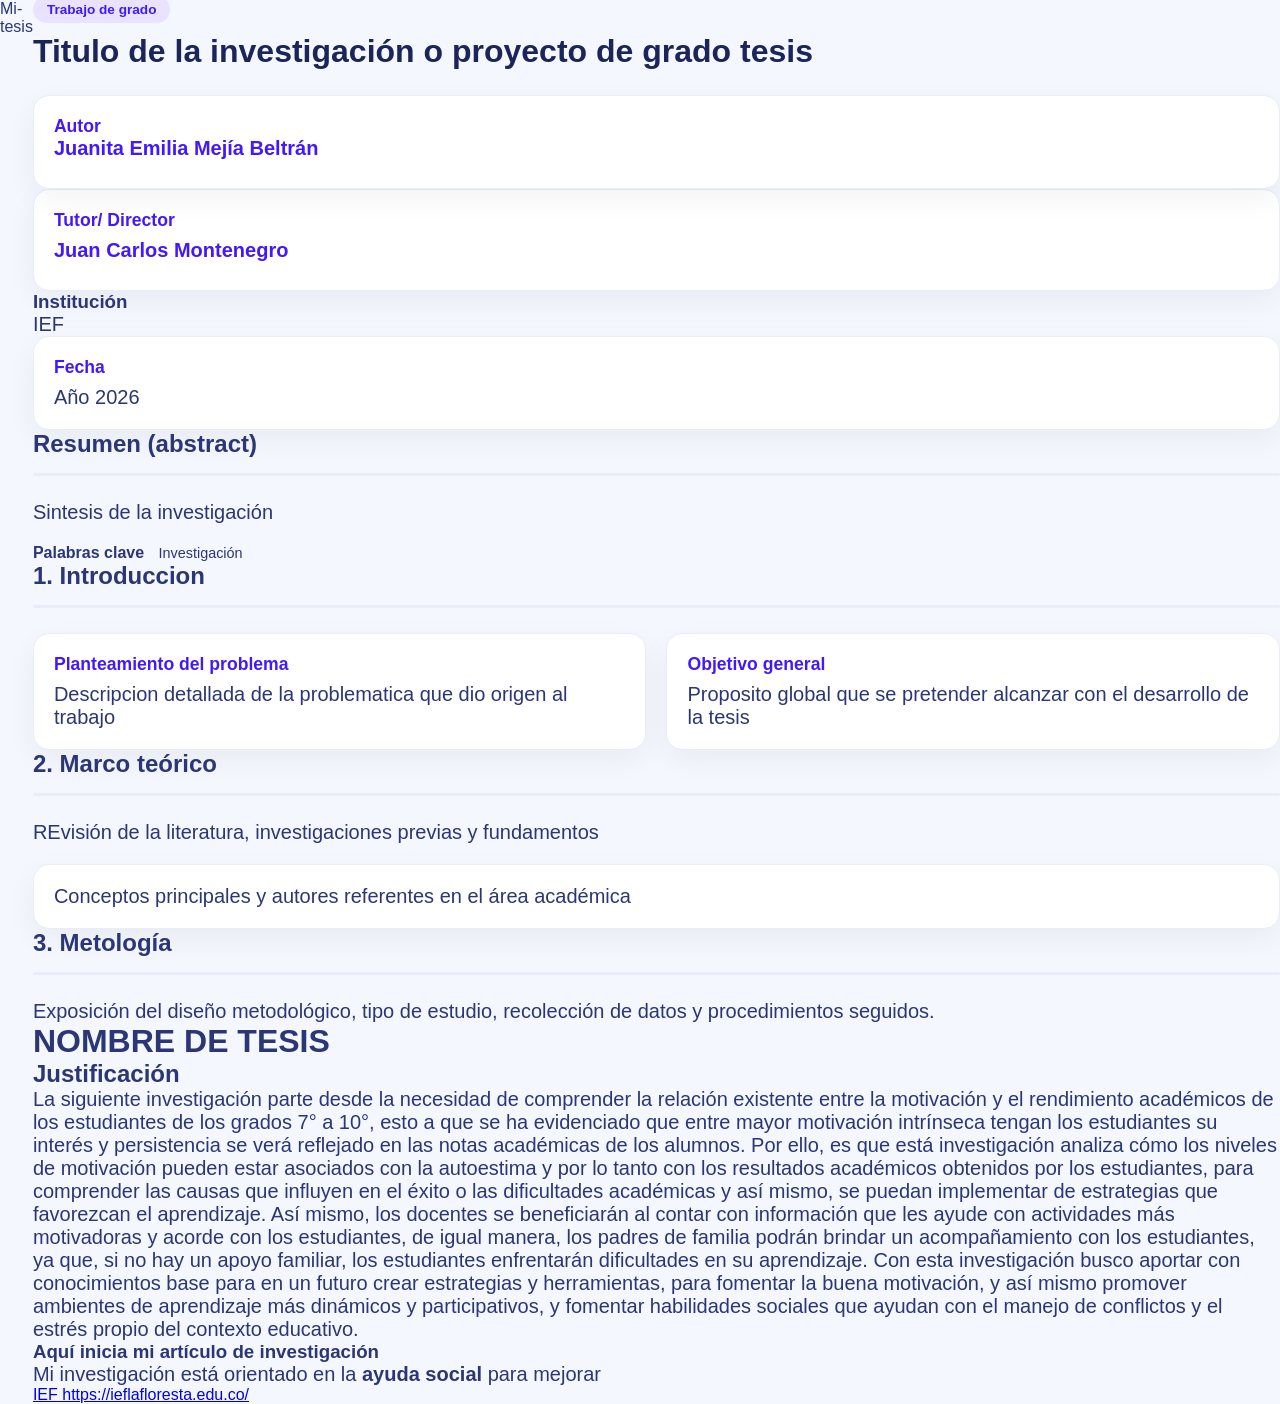
==== index.html @ d7e02ae6 "Correct HTML tags and structure in index.html Fixed HTML structure and corrected tags." ====
<!doctype html>
<html>
<head>
<meta charset="UTF-8">
<tittle> Mi-tesis </tittle>
<link href="css/tesis.css" rel="stylesheet" type="text/css" />
</head>
<body>
<main class="main-content">
<!--portada-->
<section id="portada" class="content-card active card">
<div class="card-header">
<span class="badge">Trabajo de grado</span>
<h1> Titulo de la investigación o proyecto de grado tesis </h1>
</div>
<div class="card-body">
<div class="info-grid">
<div class="info-box">
<h3> Autor <h/3>
<p> Juanita Emilia Mejía Beltrán </p>
</div>
    </div>
<div class="info-box">
<h3> Tutor/ Director <h3>
<p> Juan Carlos Montenegro </p>
</div>
<div class=info-box">
<h3> Institución </h3>
<p>IEF </p>
</div>
<div class="info-box">
<h3> Fecha </h3>
<p>Año 2026</p>
</div>
</div>
</div>
</section>
<!--resumen-->
<section id="resumen" class="content-card">
<h2> Resumen (abstract) </h2>
<hr class="divider">
<p>Sintesis de la investigación</p>
<div class="keywords">
<strong> Palabras clave </strong> <span>Investigación</span>
</div>
</section>
<!--Introducción-->
<section id="introduccion" class="content-card">
<h2> 1. Introduccion</h2>
<hr class="divider">
<div class="floating-container">
<div class="float-box">
    <h3> Planteamiento del problema</h3>
    <p>Descripcion detallada de la problematica que dio origen al trabajo</p>
</div>
<div class="float-box">
    <h3> Objetivo general</h3>
    <p>Proposito global que se pretender alcanzar con el desarrollo de la tesis</p>
</div>
</div>
</section>
<!--Marco teorico-->
<section id="marco" class="content-card">
    <h2>2. Marco teórico</h2>
<hr class="divider">
<p>REvisión de la literatura, investigaciones previas y fundamentos</p>
<div class="floating-container">
    <div class="float-box highlight">
        <p>Conceptos principales y autores referentes en el área académica</p>
    </div>
</div>
</section>
<!--metodología-->
<section id="metodologia" class="content-card">
<h2>3. Metología</h2>
<hr class="divider">
<p>Exposición del diseño metodológico, tipo de estudio, recolección de datos y procedimientos seguidos.</p>
</section>
<div class=container>
<hearder>
<h1> NOMBRE DE TESIS </h1>
</header>
<section>
<h2>Justificación</h2>
<p> La siguiente investigación parte desde la necesidad de comprender la relación existente entre la motivación y el rendimiento académicos de los estudiantes de los grados 7° a 10°, esto a que se ha evidenciado que entre mayor motivación intrínseca tengan los estudiantes su interés y persistencia se verá reflejado en las notas académicas de los alumnos. 

Por ello, es que está investigación analiza cómo los niveles de motivación pueden estar asociados con la autoestima y por lo tanto con los resultados académicos obtenidos por los estudiantes, para comprender las causas que influyen en el éxito o las dificultades académicas y así mismo, se puedan implementar de estrategias que favorezcan el aprendizaje. 

Así mismo, los docentes se beneficiarán al contar con información que les ayude con actividades más motivadoras y acorde con los estudiantes, de igual manera, los padres de familia podrán brindar un acompañamiento con los estudiantes, ya que, si no hay un apoyo familiar, los estudiantes enfrentarán dificultades en su aprendizaje. 

Con esta investigación busco aportar con conocimientos base para en un futuro crear estrategias y herramientas, para fomentar la buena motivación, y así mismo promover ambientes de aprendizaje más dinámicos y participativos, y fomentar habilidades sociales que ayudan con el manejo de conflictos y el estrés propio del contexto educativo. </p>
<article>
<h3> Aquí inicia mi artículo de investigación </h3>
<p> Mi investigación está orientado en la <strong> ayuda social </strong> para mejorar 
</article>
</section>
</div>
<footer>
<a href="https://ieflafloresta.edu.co/cms">IEF https://ieflafloresta.edu.co/</a>
</footer>
</body>
</html>
---- css/tesis.css ----
*{
padding:0;
marging:0;
}

body{
background-color:#B8B7E8;
}

p{
font-size:20px;
}
p{
font-size:20px;
}
/* Reseteo General */
* {
    margin: 0;
    padding: 0;
    box-sizing: border-box;
    font-family: 'Inter', sans-serif;
}
body {
    background-color: #f4f7fe;
    color: #2b3674;
    display: flex;
    min-height: 100vh;
}
/* Sidebar / MenÃº Lateral */
.sidebar {
    width: 260px;
    background: #ffffff;
    padding: 30px 20px;
    box-shadow: 14px 17px 40px 4px rgba(112, 144, 176, 0.08);
    display: flex;
    flex-direction: column;
    position: fixed;
    height: 100vh;
}

.brand h2 {
    font-size: 1.4rem;
    color: #4318ff;
    margin-bottom: 30px;
    text-align: center;
}

.menu {
    display: flex;
    flex-direction: column;
    gap: 10px;
}

.nav-btn {
    text-decoration: none;
    color: #a3edd9;
    color: #707ebe;
    padding: 12px 16px;
    border-radius: 12px;
    font-weight: 600;
    transition: all 0.3s ease;
}

.nav-btn:hover, .nav-btn.active {
    background-color: #f4f7fe;
    color: #4318ff;
    transform: translateX(4px);
}

/* Ãrea Principal */
.main-content 
    margin-left: 260px;
    padding: 40px;
    width: calc(100% - 260px);

/* Tarjetas Principales con Sombras Flotantes */
.content-card {
    display: none; /* Ocultas por defecto para manejar vistas con JS */
    background: #ffffff;
    border-radius: 20px;
    padding: 35px;
    box-shadow: 0px 18px 40px rgba(112, 144, 176, 0.12);
    transition: transform 0.3s ease, box-shadow 0.3s ease;
    animation: fadeIn 0.4s ease-in-out;
}

.content-card.active-card {
    display: block;
}

.content-card:hover {
    transform: translateY(-4px);
    box-shadow: 0px 22px 45px rgba(112, 144, 176, 0.18);
}

/* Detalles TipogrÃ¡ficos y badges */
.badge {
    background: #e9e3ff;
    color: #4318ff;
    padding: 6px 14px;
    border-radius: 20px;
    font-size: 0.85rem;
    font-weight: 700;
}

.card-header h1 {
    margin-top: 15px;
    font-size: 2rem;
    color: #1b2559;
}

.divider {
    border: 0;
    height: 3px;
    background: #e9edf7;
    margin: 15px 0 25px 0;
    border-radius: 2px;
}
/* Grid y Cajas Flotantes Secundarias */
.info-grid {
    display: grid;
    grid-template-columns: repeat(auto-fit, minmax(200px, 1fr));
    gap: 20px;
    margin-top: 25px;
}

.floating-container {
    display: flex;
    gap: 20px;
    flex-wrap: wrap;
    margin-top: 20px;
}

.float-box, .info-box {
    flex: 1;
    min-width: 250px;
    background: #ffffff;
    padding: 20px;
    border-radius: 16px;
    border: 1px solid #e9edf7;
    box-shadow: 0px 10px 30px rgba(0, 0, 0, 0.05);
    transition: transform 0.3s ease, box-shadow 0.3s ease;
}
.float-box:hover, .info-box:hover {
    transform: translateY(-6px);
    box-shadow: 0px 15px 35px rgba(67, 24, 255, 0.12);
}

.float-box h3, .info-box h3 {
    color: #4318ff;
    margin-bottom: 8px;
    font-size: 1.1rem;
}

.keywords {
    margin-top: 20px;
}

.keywords span {
    background: #f4f7fe;
    padding: 4px 10px;
    border-radius: 8px;
    margin-right: 5px;
    font-size: 0.9rem;
}

.ref-list {
    margin-left: 20px;
    line-height: 1.8;
}

/* AnimaciÃ³n */
@keyframes fadeIn {
    from { opacity: 0; transform: translateY(10px); }
    to { opacity: 1; transform: translateY(0); }
}
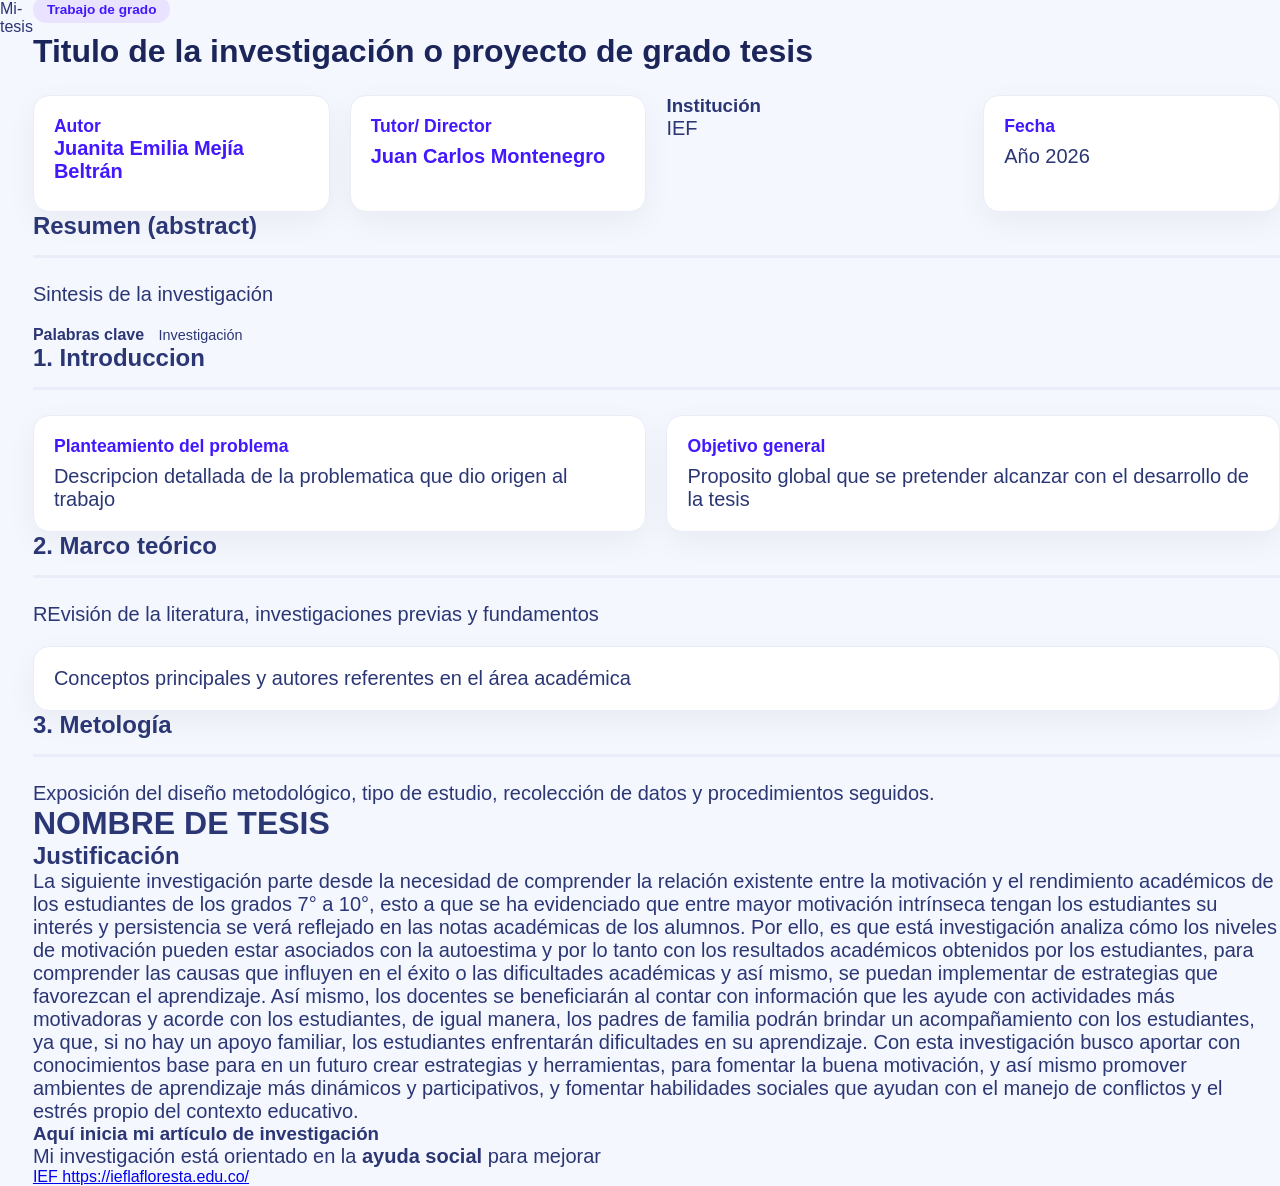
==== commit af3f4823: "Fix HTML structure and correct tag errors Fixed HTML structure and corrected tags in index.html." ====
--- a/index.html
+++ b/index.html
@@ -19,7 +19,6 @@
 <h3> Autor <h/3>
 <p> Juanita Emilia Mejía Beltrán </p>
 </div>
-    </div>
 <div class="info-box">
 <h3> Tutor/ Director <h3>
 <p> Juan Carlos Montenegro </p>
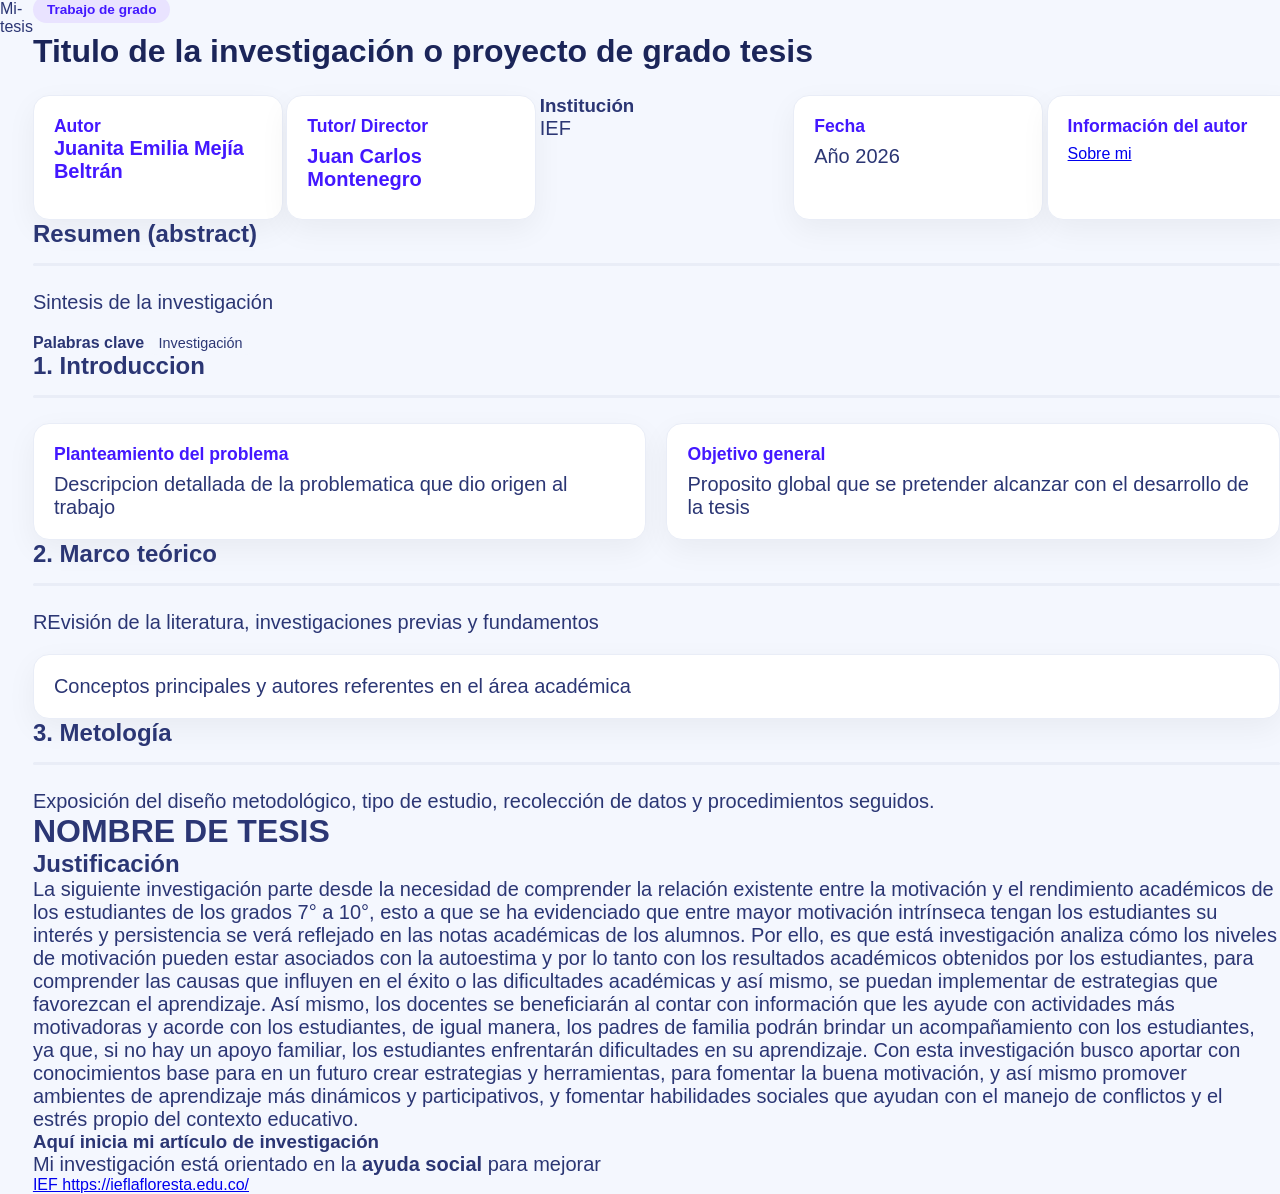
==== commit e16d577c: "Correct HTML tags and structure in index.html Fixed HTML structure and corrected tags." ====
--- a/index.html
+++ b/index.html
@@ -31,6 +31,10 @@
 <h3> Fecha </h3>
 <p>Año 2026</p>
 </div>
+    <div class="info-box">
+        <h3>Información del autor</h3>
+        <a href="curriculum.html">Sobre mi</a>
+    </div>
 </div>
 </div>
 </section>
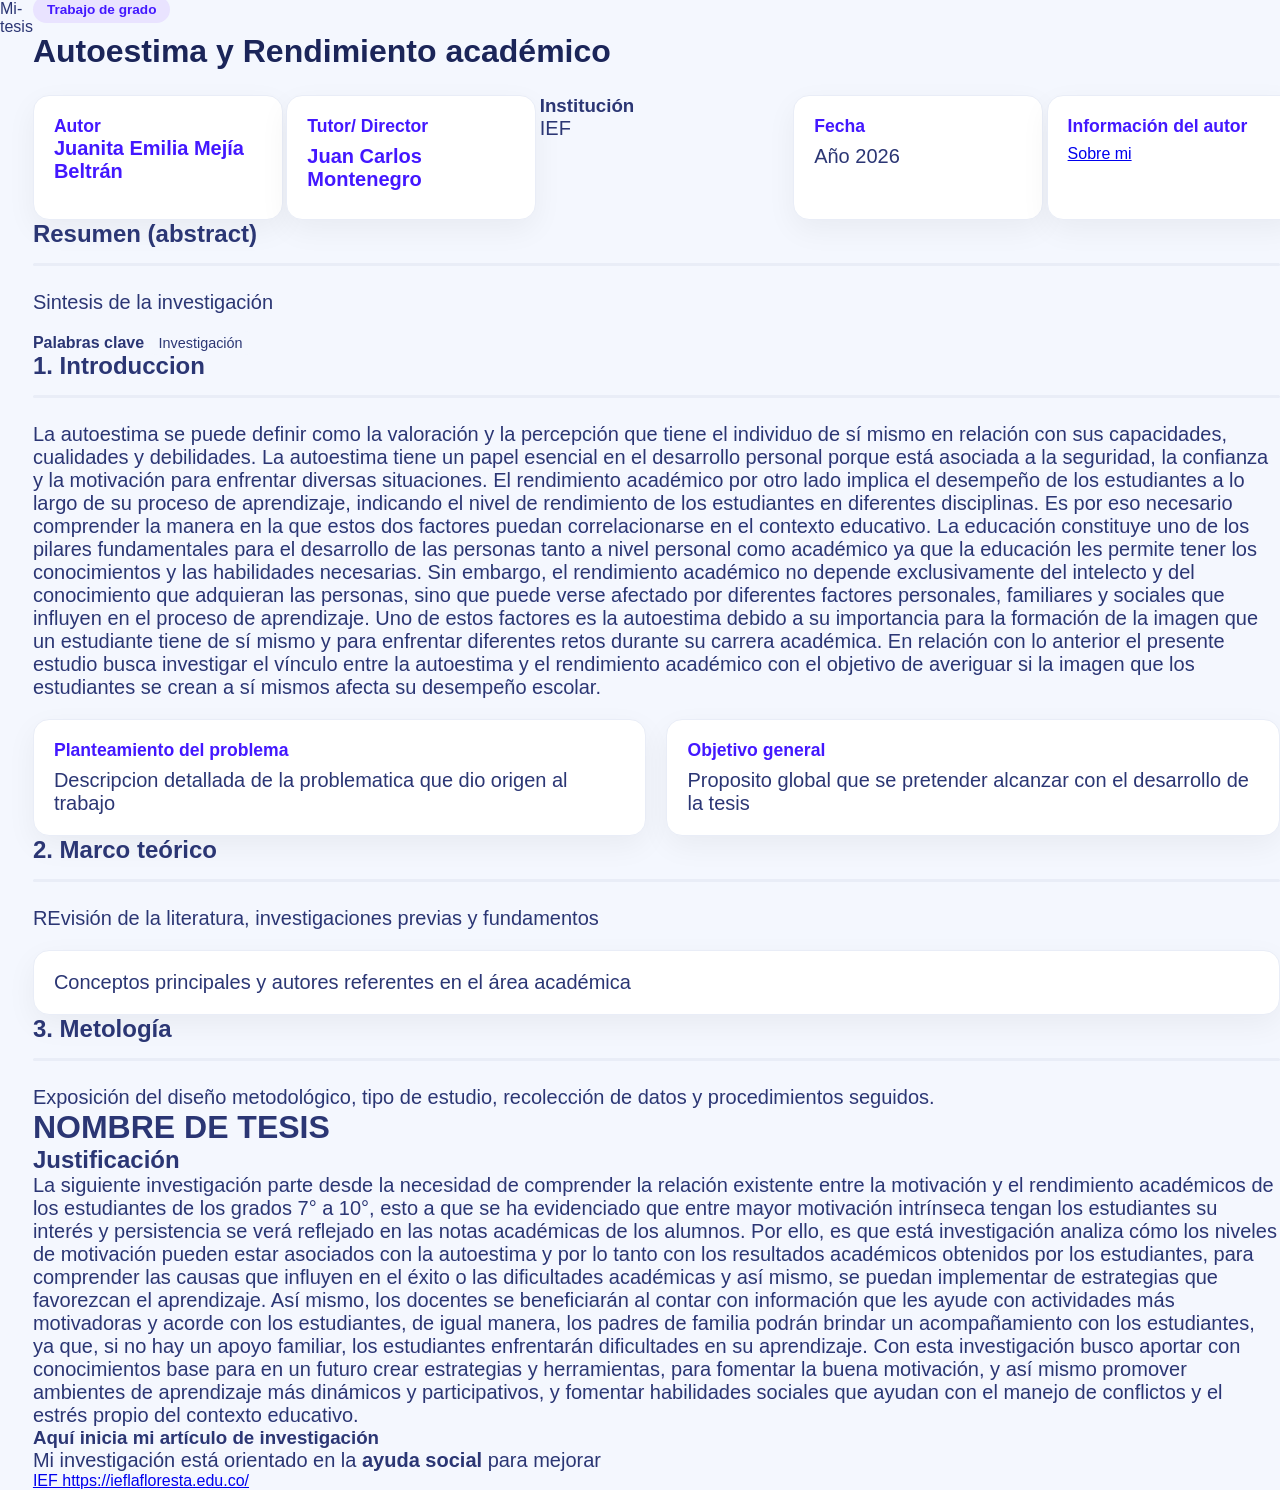
==== commit 897d2dd4: "Revise thesis content and structure Updated the content of the thesis document, including title, aut" ====
--- a/index.html
+++ b/index.html
@@ -11,7 +11,7 @@
 <section id="portada" class="content-card active card">
 <div class="card-header">
 <span class="badge">Trabajo de grado</span>
-<h1> Titulo de la investigación o proyecto de grado tesis </h1>
+<h1> Autoestima y Rendimiento académico </h1>
 </div>
 <div class="card-body">
 <div class="info-grid">
@@ -51,6 +51,11 @@
 <section id="introduccion" class="content-card">
 <h2> 1. Introduccion</h2>
 <hr class="divider">
+    <p>La autoestima se puede definir como la valoración y la percepción que tiene el individuo de sí mismo en relación con sus capacidades, cualidades y debilidades. La autoestima tiene un papel esencial en el desarrollo personal porque está asociada a la seguridad, la confianza y la motivación para enfrentar diversas situaciones. El rendimiento académico por otro lado implica el desempeño de los estudiantes a lo largo de su proceso de aprendizaje, indicando el nivel de rendimiento de los estudiantes en diferentes disciplinas. Es por eso necesario comprender la manera en la que estos dos factores puedan correlacionarse en el contexto educativo.  
+
+La educación constituye uno de los pilares fundamentales para el desarrollo de las personas tanto a nivel personal como académico ya que la educación les permite tener los conocimientos y las habilidades necesarias. Sin embargo, el rendimiento académico no depende exclusivamente del intelecto y del conocimiento que adquieran las personas, sino que puede verse afectado por diferentes factores personales, familiares y sociales que influyen en el proceso de aprendizaje. Uno de estos factores es la autoestima debido a su importancia para la formación de la imagen que un estudiante tiene de sí mismo y para enfrentar diferentes retos durante su carrera académica. 
+
+En relación con lo anterior el presente estudio busca investigar el vínculo entre la autoestima y el rendimiento académico con el objetivo de averiguar si la imagen que los estudiantes se crean a sí mismos afecta su desempeño escolar.</p>
 <div class="floating-container">
 <div class="float-box">
     <h3> Planteamiento del problema</h3>
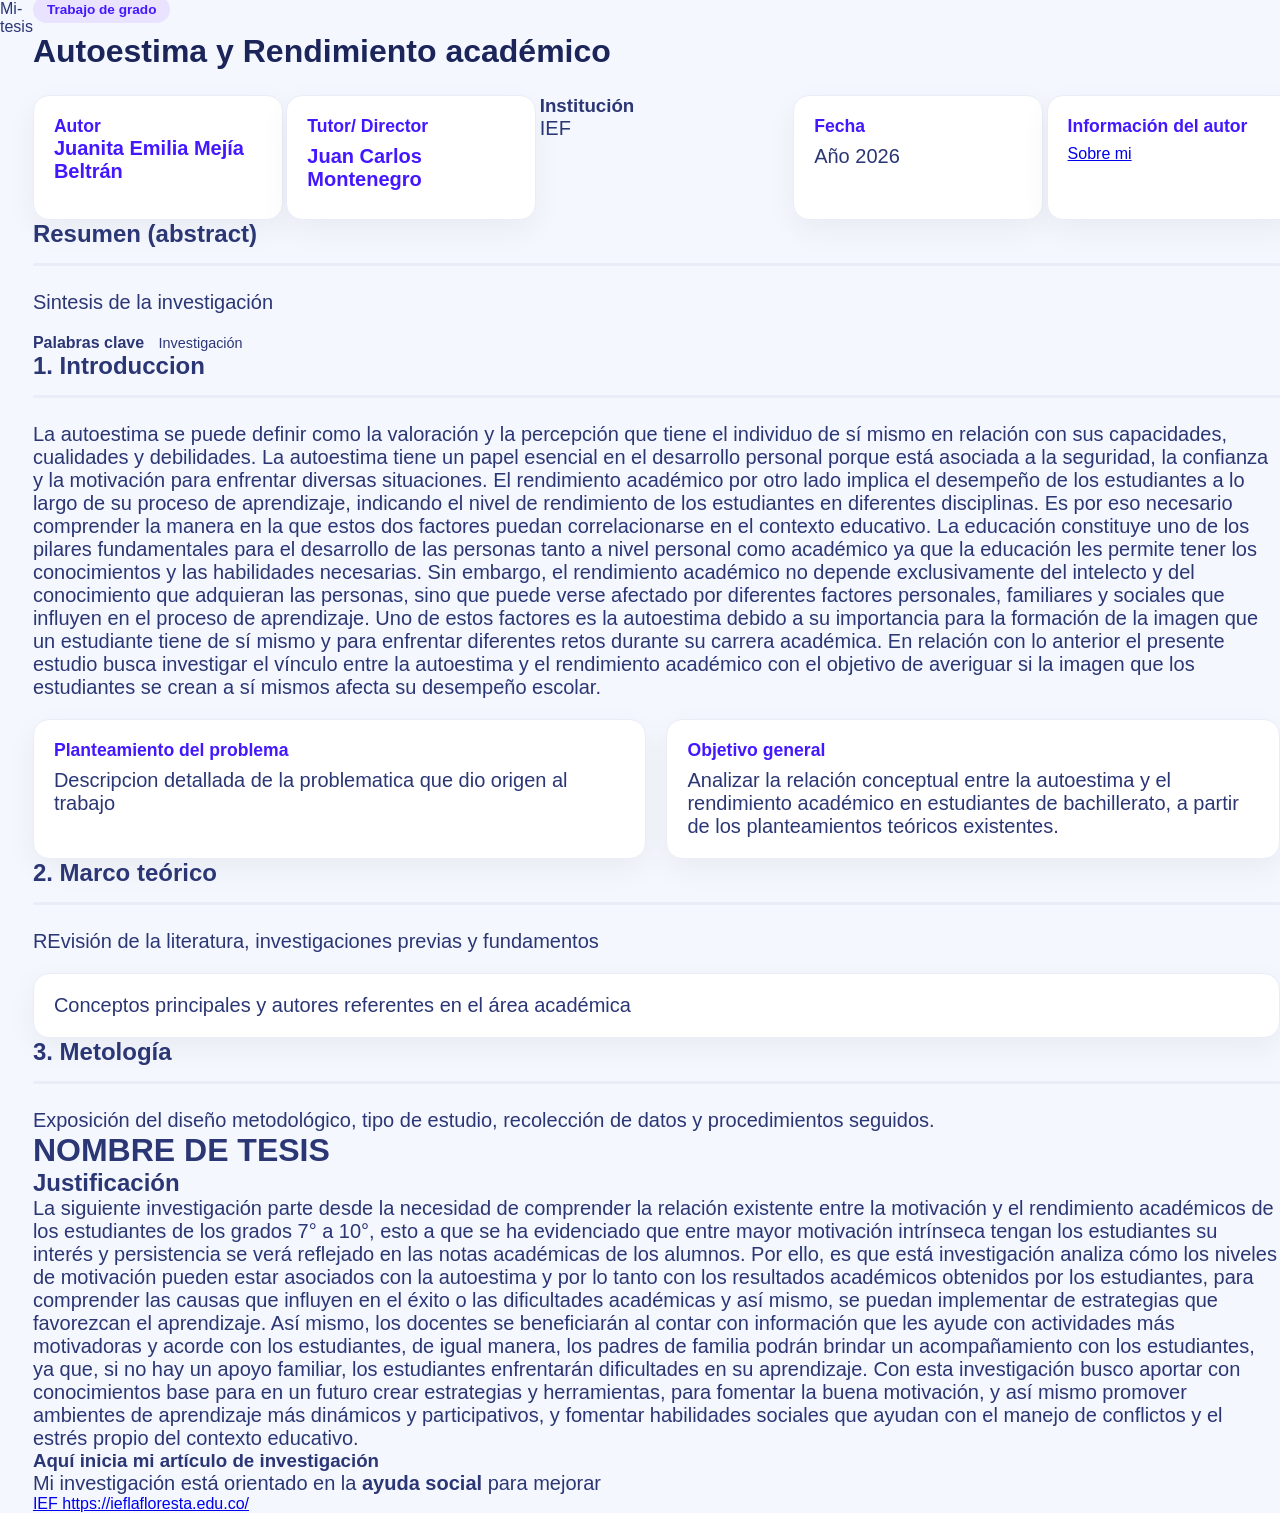
==== commit 2337d260: "Fix HTML structure and correct tag errors Corrected HTML structure and fixed tag errors." ====
--- a/index.html
+++ b/index.html
@@ -63,7 +63,7 @@
 </div>
 <div class="float-box">
     <h3> Objetivo general</h3>
-    <p>Proposito global que se pretender alcanzar con el desarrollo de la tesis</p>
+    <p> Analizar la relación conceptual entre la autoestima y el rendimiento académico en estudiantes de bachillerato, a partir de los planteamientos teóricos existentes.</p>
 </div>
 </div>
 </section>
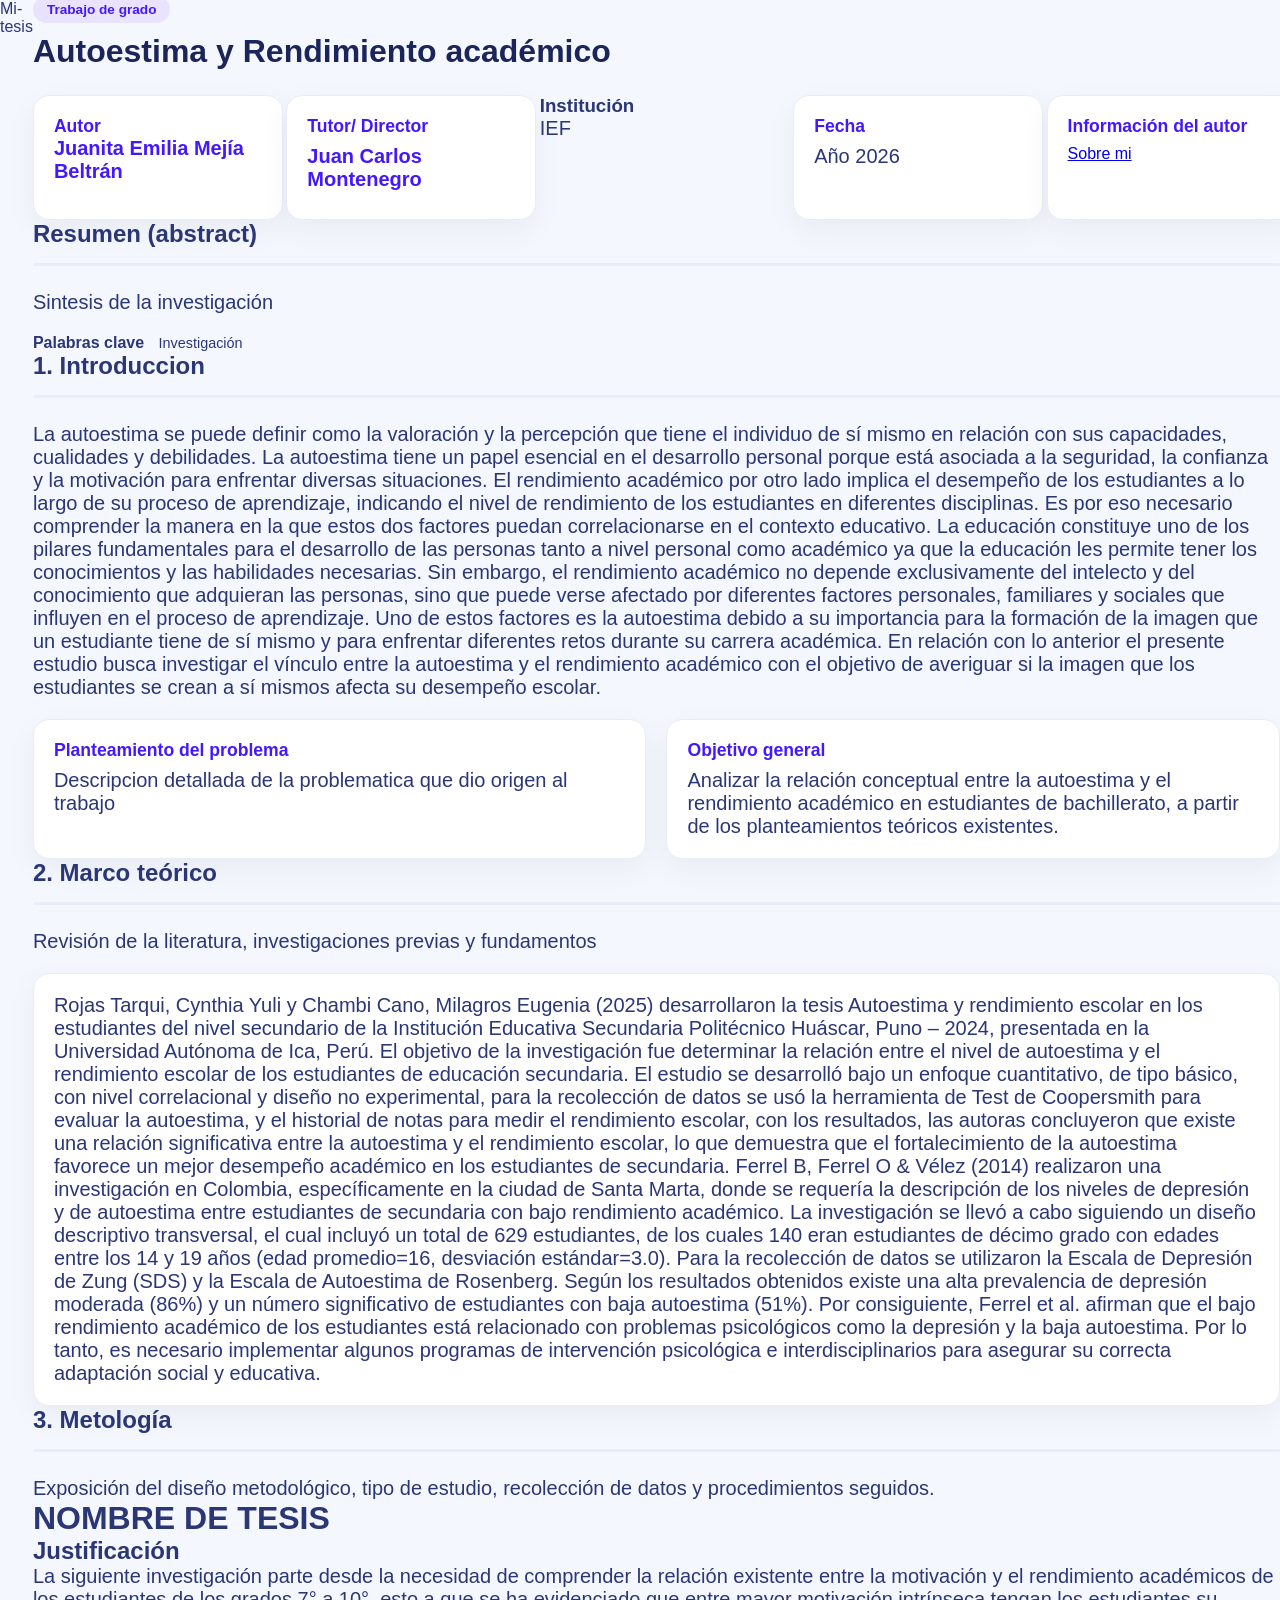
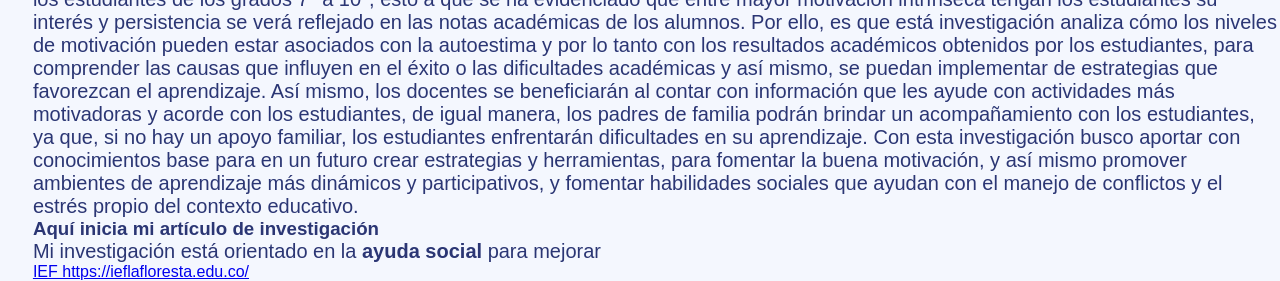
==== commit 2452efc1: "Correct HTML tags and structure in index.html Fixed HTML structure and corrected tags in index.html." ====
--- a/index.html
+++ b/index.html
@@ -71,10 +71,11 @@
 <section id="marco" class="content-card">
     <h2>2. Marco teórico</h2>
 <hr class="divider">
-<p>REvisión de la literatura, investigaciones previas y fundamentos</p>
+<p>Revisión de la literatura, investigaciones previas y fundamentos</p>
 <div class="floating-container">
     <div class="float-box highlight">
-        <p>Conceptos principales y autores referentes en el área académica</p>
+        <p>Rojas Tarqui, Cynthia Yuli y Chambi Cano, Milagros Eugenia (2025) desarrollaron la tesis Autoestima y rendimiento escolar en los estudiantes del nivel secundario de la Institución Educativa Secundaria Politécnico Huáscar, Puno – 2024, presentada en la Universidad Autónoma de Ica, Perú. El objetivo de la investigación fue determinar la relación entre el nivel de autoestima y el rendimiento escolar de los estudiantes de educación secundaria. El estudio se desarrolló bajo un enfoque cuantitativo, de tipo básico, con nivel correlacional y diseño no experimental, para la recolección de datos se usó la herramienta de Test de Coopersmith para evaluar la autoestima, y el historial de notas para medir el rendimiento escolar, con los resultados, las autoras concluyeron que existe una relación significativa entre la autoestima y el rendimiento escolar, lo que demuestra que el fortalecimiento de la autoestima favorece un mejor desempeño académico en los estudiantes de secundaria. 
+        Ferrel B, Ferrel O & Vélez (2014) realizaron una investigación en Colombia, específicamente en la ciudad de Santa Marta, donde se requería la descripción de los niveles de depresión y de autoestima entre estudiantes de secundaria con bajo rendimiento académico. La investigación se llevó a cabo siguiendo un diseño descriptivo transversal, el cual incluyó un total de 629 estudiantes, de los cuales 140 eran estudiantes de décimo grado con edades entre los 14 y 19 años (edad promedio=16, desviación estándar=3.0). Para la recolección de datos se utilizaron la Escala de Depresión de Zung (SDS) y la Escala de Autoestima de Rosenberg. Según los resultados obtenidos existe una alta prevalencia de depresión moderada (86%) y un número significativo de estudiantes con baja autoestima (51%). Por consiguiente, Ferrel et al. afirman que el bajo rendimiento académico de los estudiantes está relacionado con problemas psicológicos como la depresión y la baja autoestima. Por lo tanto, es necesario implementar algunos programas de intervención psicológica e interdisciplinarios para asegurar su correcta adaptación social y educativa. </p>
     </div>
 </div>
 </section>
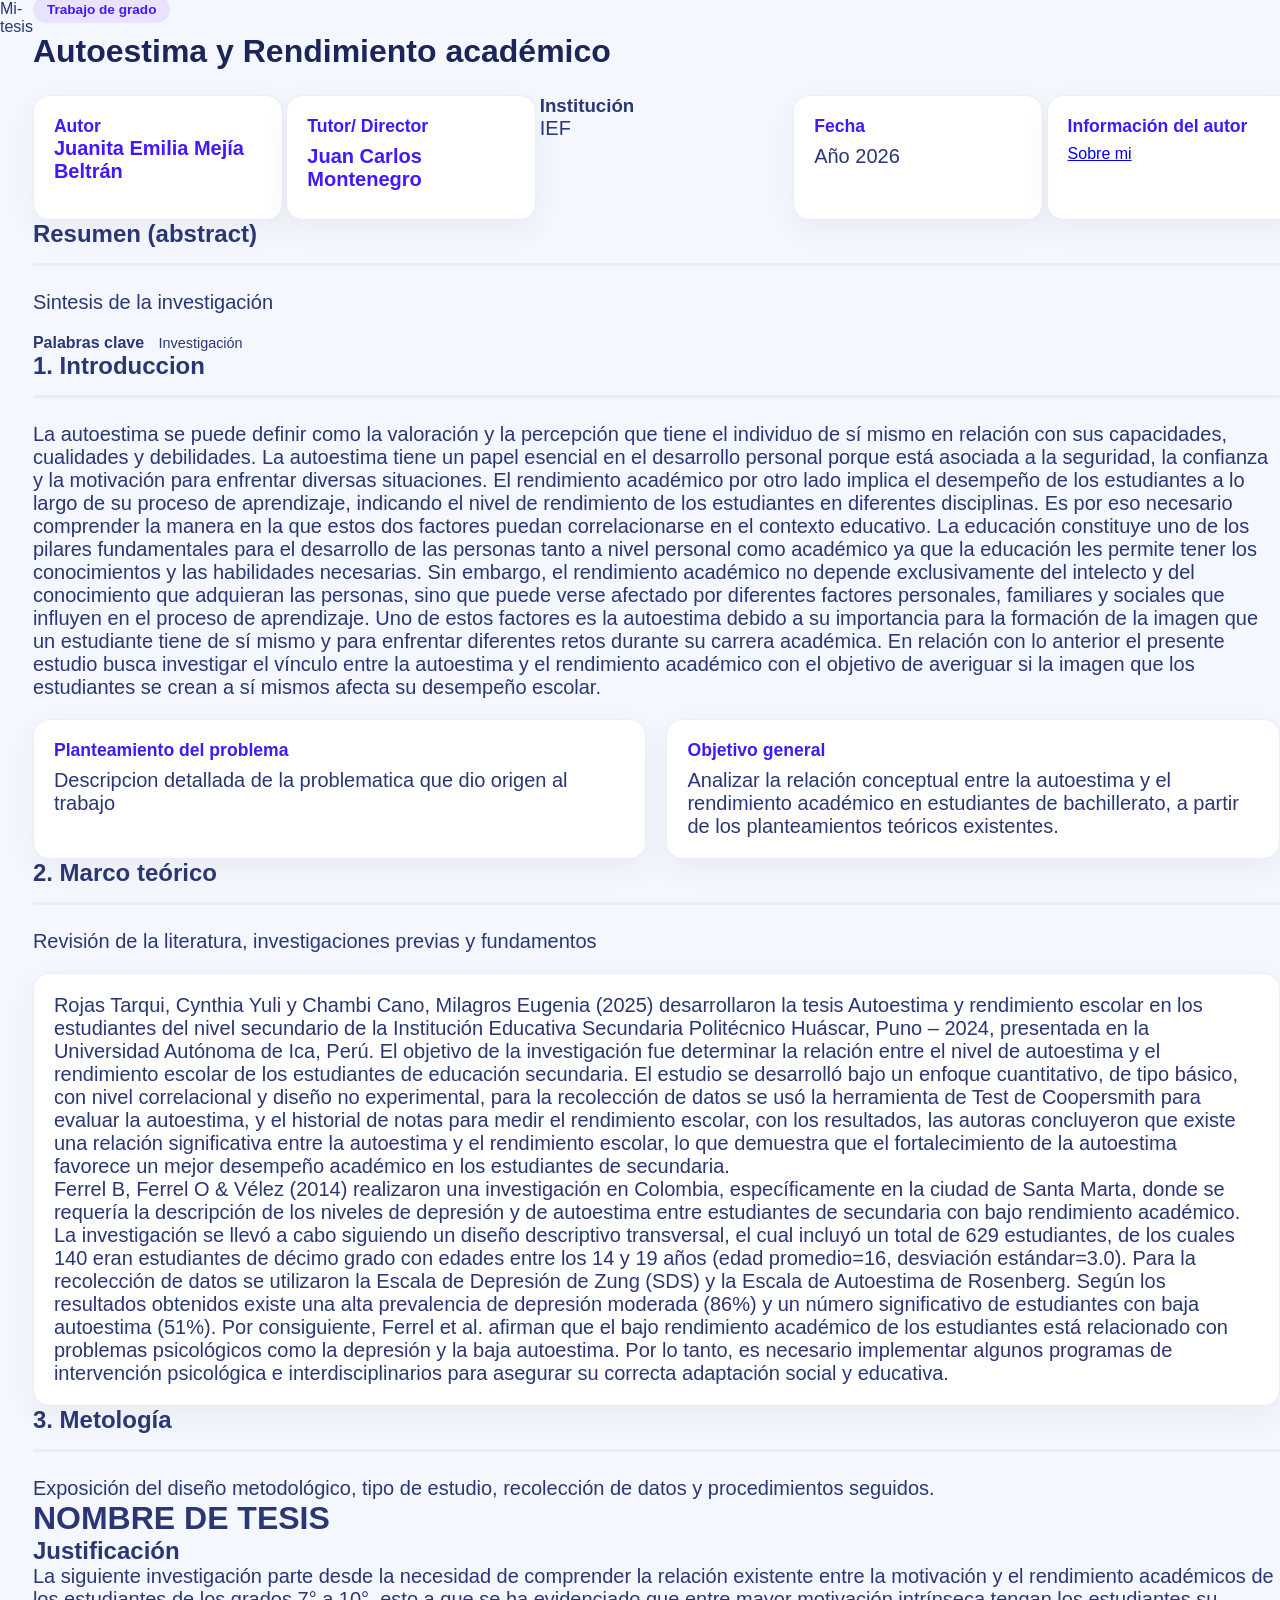
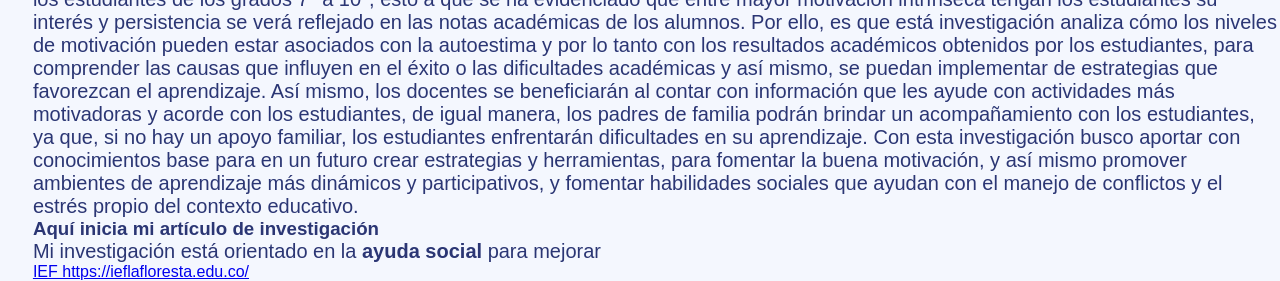
==== commit e8ef6203: "Update index.html" ====
--- a/index.html
+++ b/index.html
@@ -75,7 +75,8 @@
 <div class="floating-container">
     <div class="float-box highlight">
         <p>Rojas Tarqui, Cynthia Yuli y Chambi Cano, Milagros Eugenia (2025) desarrollaron la tesis Autoestima y rendimiento escolar en los estudiantes del nivel secundario de la Institución Educativa Secundaria Politécnico Huáscar, Puno – 2024, presentada en la Universidad Autónoma de Ica, Perú. El objetivo de la investigación fue determinar la relación entre el nivel de autoestima y el rendimiento escolar de los estudiantes de educación secundaria. El estudio se desarrolló bajo un enfoque cuantitativo, de tipo básico, con nivel correlacional y diseño no experimental, para la recolección de datos se usó la herramienta de Test de Coopersmith para evaluar la autoestima, y el historial de notas para medir el rendimiento escolar, con los resultados, las autoras concluyeron que existe una relación significativa entre la autoestima y el rendimiento escolar, lo que demuestra que el fortalecimiento de la autoestima favorece un mejor desempeño académico en los estudiantes de secundaria. 
-        Ferrel B, Ferrel O & Vélez (2014) realizaron una investigación en Colombia, específicamente en la ciudad de Santa Marta, donde se requería la descripción de los niveles de depresión y de autoestima entre estudiantes de secundaria con bajo rendimiento académico. La investigación se llevó a cabo siguiendo un diseño descriptivo transversal, el cual incluyó un total de 629 estudiantes, de los cuales 140 eran estudiantes de décimo grado con edades entre los 14 y 19 años (edad promedio=16, desviación estándar=3.0). Para la recolección de datos se utilizaron la Escala de Depresión de Zung (SDS) y la Escala de Autoestima de Rosenberg. Según los resultados obtenidos existe una alta prevalencia de depresión moderada (86%) y un número significativo de estudiantes con baja autoestima (51%). Por consiguiente, Ferrel et al. afirman que el bajo rendimiento académico de los estudiantes está relacionado con problemas psicológicos como la depresión y la baja autoestima. Por lo tanto, es necesario implementar algunos programas de intervención psicológica e interdisciplinarios para asegurar su correcta adaptación social y educativa. </p>
+        </p>
+        <p>Ferrel B, Ferrel O & Vélez (2014) realizaron una investigación en Colombia, específicamente en la ciudad de Santa Marta, donde se requería la descripción de los niveles de depresión y de autoestima entre estudiantes de secundaria con bajo rendimiento académico. La investigación se llevó a cabo siguiendo un diseño descriptivo transversal, el cual incluyó un total de 629 estudiantes, de los cuales 140 eran estudiantes de décimo grado con edades entre los 14 y 19 años (edad promedio=16, desviación estándar=3.0). Para la recolección de datos se utilizaron la Escala de Depresión de Zung (SDS) y la Escala de Autoestima de Rosenberg. Según los resultados obtenidos existe una alta prevalencia de depresión moderada (86%) y un número significativo de estudiantes con baja autoestima (51%). Por consiguiente, Ferrel et al. afirman que el bajo rendimiento académico de los estudiantes está relacionado con problemas psicológicos como la depresión y la baja autoestima. Por lo tanto, es necesario implementar algunos programas de intervención psicológica e interdisciplinarios para asegurar su correcta adaptación social y educativa. </p>
     </div>
 </div>
 </section>
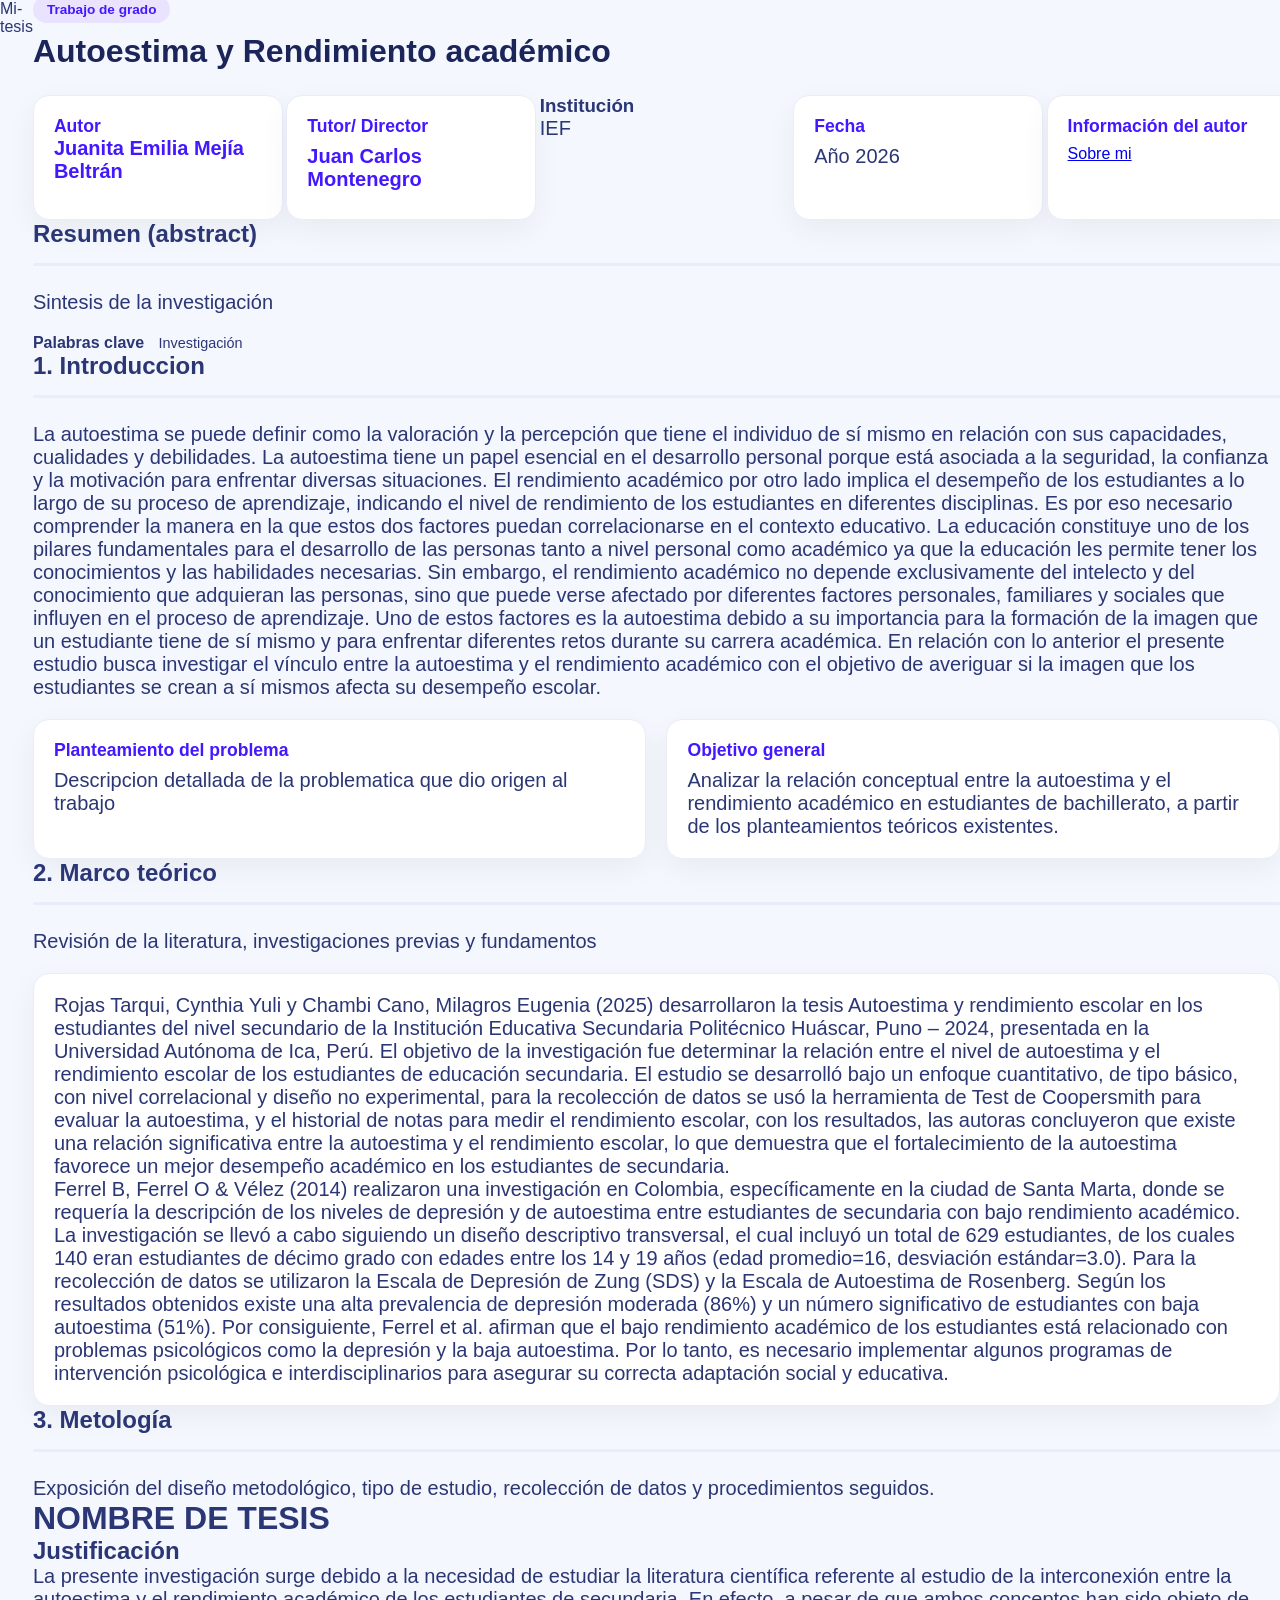
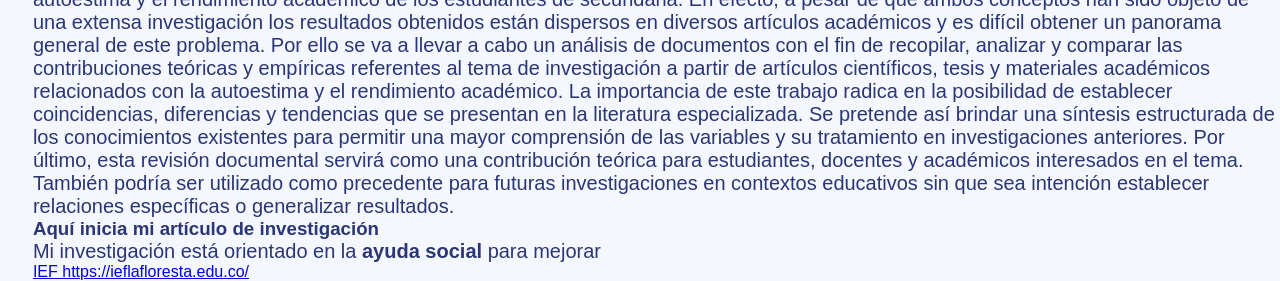
==== commit 97674e61: "Correct HTML tags and structure in index.html Fixed HTML structure and corrected tags in index.html." ====
--- a/index.html
+++ b/index.html
@@ -92,13 +92,13 @@
 </header>
 <section>
 <h2>Justificación</h2>
-<p> La siguiente investigación parte desde la necesidad de comprender la relación existente entre la motivación y el rendimiento académicos de los estudiantes de los grados 7° a 10°, esto a que se ha evidenciado que entre mayor motivación intrínseca tengan los estudiantes su interés y persistencia se verá reflejado en las notas académicas de los alumnos. 
+<p>La presente investigación surge debido a la necesidad de estudiar la literatura científica referente al estudio de la interconexión entre la autoestima y el rendimiento académico de los estudiantes de secundaria. En efecto, a pesar de que ambos conceptos han sido objeto de una extensa investigación los resultados obtenidos están dispersos en diversos artículos académicos y es difícil obtener un panorama general de este problema. 
 
-Por ello, es que está investigación analiza cómo los niveles de motivación pueden estar asociados con la autoestima y por lo tanto con los resultados académicos obtenidos por los estudiantes, para comprender las causas que influyen en el éxito o las dificultades académicas y así mismo, se puedan implementar de estrategias que favorezcan el aprendizaje. 
+ Por ello se va a llevar a cabo un análisis de documentos con el fin de recopilar, analizar y comparar las contribuciones teóricas y empíricas referentes al tema de investigación a partir de artículos científicos, tesis y materiales académicos relacionados con la autoestima y el rendimiento académico. 
 
-Así mismo, los docentes se beneficiarán al contar con información que les ayude con actividades más motivadoras y acorde con los estudiantes, de igual manera, los padres de familia podrán brindar un acompañamiento con los estudiantes, ya que, si no hay un apoyo familiar, los estudiantes enfrentarán dificultades en su aprendizaje. 
+La importancia de este trabajo radica en la posibilidad de establecer coincidencias, diferencias y tendencias que se presentan en la literatura especializada. Se pretende así brindar una síntesis estructurada de los conocimientos existentes para permitir una mayor comprensión de las variables y su tratamiento en investigaciones anteriores. 
 
-Con esta investigación busco aportar con conocimientos base para en un futuro crear estrategias y herramientas, para fomentar la buena motivación, y así mismo promover ambientes de aprendizaje más dinámicos y participativos, y fomentar habilidades sociales que ayudan con el manejo de conflictos y el estrés propio del contexto educativo. </p>
+ Por último, esta revisión documental servirá como una contribución teórica para estudiantes, docentes y académicos interesados en el tema. También podría ser utilizado como precedente para futuras investigaciones en contextos educativos sin que sea intención establecer relaciones específicas o generalizar resultados.  </p>
 <article>
 <h3> Aquí inicia mi artículo de investigación </h3>
 <p> Mi investigación está orientado en la <strong> ayuda social </strong> para mejorar 
